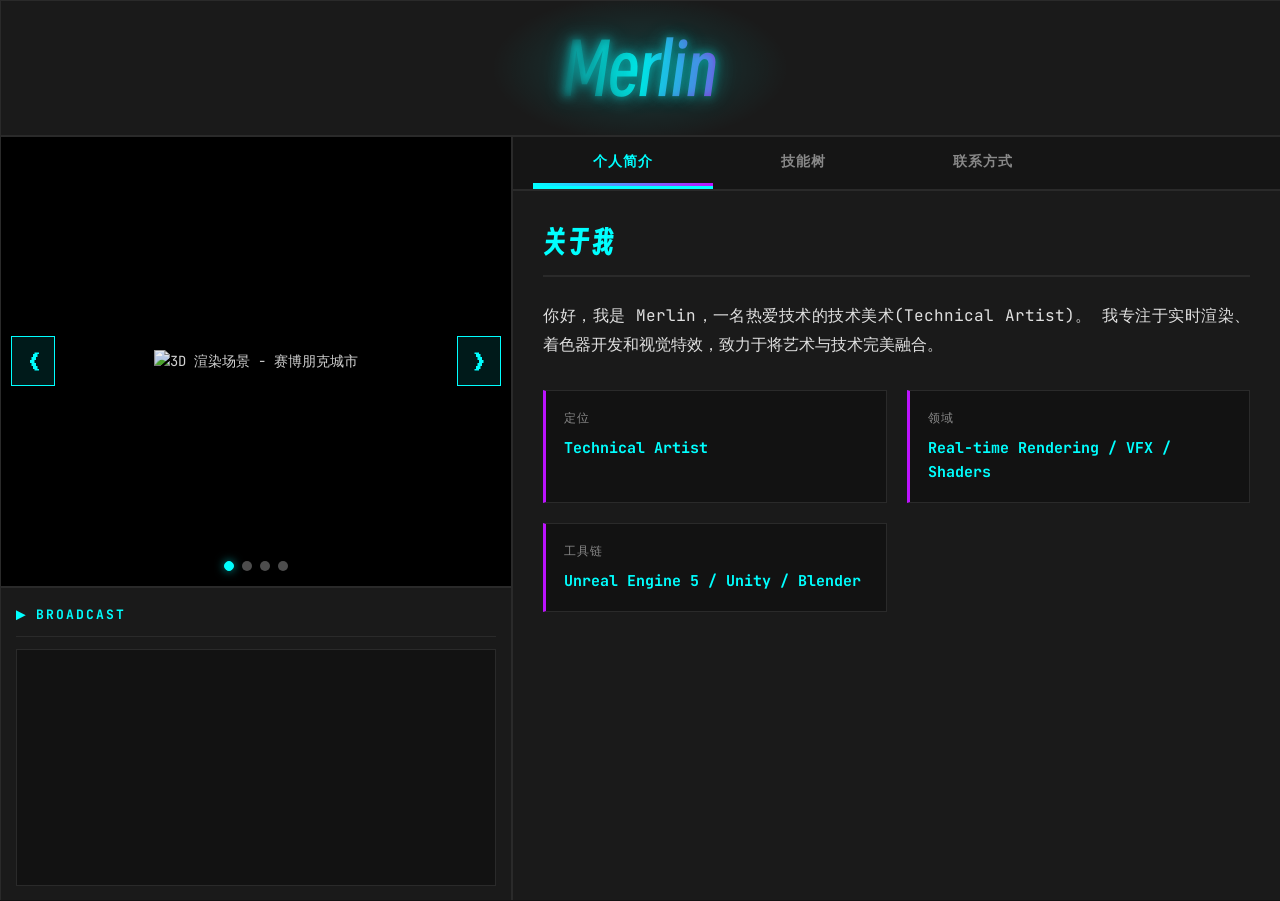
==== template/Merlinsite/index.html @ 0cc46098 "v0.0.1 自动更新（没底）" ====
<!DOCTYPE html>
<html lang="zh-CN">
<head>
    <meta charset="UTF-8">
    <meta name="viewport" content="width=device-width, initial-scale=1.0">
    <title>Merlin 个人工作台</title>
    <link rel="stylesheet" href="style.css">
    <link rel="preconnect" href="https://fonts.googleapis.com">
    <link rel="preconnect" href="https://fonts.gstatic.com" crossorigin>
    <link href="https://fonts.googleapis.com/css2?family=JetBrains+Mono:wght@400;700&display=swap" rel="stylesheet">
    <style>
        @font-face {
            font-family: 'SmileySans';
            src: url('../../src/SmileySans-Oblique-3.otf') format('opentype');
            font-weight: normal;
            font-style: oblique;
        }
    </style>
</head>
<body>
    <div class="container">
        <!-- 上区域：Header Logo -->
        <header class="header" id="header">
            <h1 class="logo">Merlin</h1>
        </header>

        <!-- 左中区域：Viewport 幻灯片 -->
        <section class="viewport" id="viewport">
            <div class="slideshow-container">
                <div class="slide active">
                    <img src="" alt="Slide 1" class="slide-image">
                </div>
                <div class="slide">
                    <img src="" alt="Slide 2" class="slide-image">
                </div>
                <div class="slide">
                    <img src="" alt="Slide 3" class="slide-image">
                </div>
                <button class="nav-btn prev-btn" id="prevBtn">&#10094;</button>
                <button class="nav-btn next-btn" id="nextBtn">&#10095;</button>
            </div>
            <div class="slide-indicators" id="slideIndicators"></div>
        </section>

        <!-- 左下区域：Broadcast 滚动广播 -->
        <section class="broadcast" id="broadcast">
            <div class="broadcast-header">
                <span class="broadcast-icon">&#9654;</span>
                <span class="broadcast-title">BROADCAST</span>
            </div>
            <div class="marquee-container">
                <div class="marquee-content" id="marqueeContent"></div>
            </div>
        </section>

        <!-- 右区域：Main Content 选项卡内容区 -->
        <main class="main-content" id="mainContent">
            <nav class="tabs-nav" id="tabsNav">
                <button class="tab-btn active" data-tab="about">个人简介</button>
                <button class="tab-btn" data-tab="skills">技能树</button>
                <button class="tab-btn" data-tab="contact">联系方式</button>
            </nav>

            <div class="tab-content" id="tabContent">
                <!-- 个人简介内容 -->
                <div class="tab-pane active" id="about">
                    <div class="content-section">
                        <h2 class="section-title">关于我</h2>
                        <p class="bio-text">
                            你好，我是 Merlin，一名热爱技术的技术美术(Technical Artist)。
                            我专注于实时渲染、着色器开发和视觉特效，致力于将艺术与技术完美融合。
                        </p>
                        <div class="info-grid">
                            <div class="info-item">
                                <span class="info-label">定位</span>
                                <span class="info-value">Technical Artist</span>
                            </div>
                            <div class="info-item">
                                <span class="info-label">领域</span>
                                <span class="info-value">Real-time Rendering / VFX / Shaders</span>
                            </div>
                            <div class="info-item">
                                <span class="info-label">工具链</span>
                                <span class="info-value">Unreal Engine 5 / Unity / Blender</span>
                            </div>
                        </div>
                    </div>
                </div>

                <!-- 技能树内容 -->
                <div class="tab-pane" id="skills">
                    <div class="content-section">
                        <h2 class="section-title">技能树</h2>
                        <div class="skills-container" id="skillsContainer"></div>
                    </div>
                </div>

                <!-- 联系方式内容 -->
                <div class="tab-pane" id="contact">
                    <div class="content-section">
                        <h2 class="section-title">联系方式</h2>
                        <div class="contact-list" id="contactList"></div>
                    </div>
                </div>
            </div>
        </main>
    </div>

    <script type="module" src="./js/main.js"></script>
</body>
</html>
---- template/Merlinsite/style.css ----
/* ==================== 全局重置与基础样式 ==================== */
* {
    margin: 0;
    padding: 0;
    box-sizing: border-box;
}

:root {
    --bg-primary: #121212;
    --bg-secondary: #1a1a1a;
    --border-color: #2a2a2a;
    --text-primary: #e0e0e0;
    --text-secondary: #888888;
    --accent-cyan: #00FFFF;
    --accent-purple: #BC13FE;
    --font-mono: 'JetBrains Mono', 'Courier New', monospace;
    --font-artistic: 'SmileySans', cursive;
}

html, body {
    width: 100%;
    height: 100%;
    overflow: hidden;
    background-color: var(--bg-primary);
    color: var(--text-primary);
    font-family: var(--font-mono);
    font-size: 14px;
    line-height: 1.6;
}

/* ==================== CSS Grid 主布局容器 ==================== */
.container {
    display: grid;
    grid-template-columns: 40% 60%;
    grid-template-rows: 15% 50% 35%;
    gap: 1px;
    height: 100vh;
    background-color: var(--border-color);
    border: 1px solid var(--border-color);
}

/* ==================== Header 区域 (上) ==================== */
.header {
    grid-column: 1 / 3;
    grid-row: 1 / 2;
    background-color: var(--bg-secondary);
    display: flex;
    align-items: center;
    justify-content: center;
    position: relative;
    overflow: hidden;
    border-bottom: 1px solid var(--border-color);
}

.logo {
    font-family: var(--font-artistic);
    font-size: 5rem;
    font-weight: normal;
    color: var(--accent-cyan);
    text-shadow:
        0 0 10px rgba(0, 255, 255, 0.5),
        0 0 20px rgba(0, 255, 255, 0.3),
        0 0 30px rgba(0, 255, 255, 0.2);
    position: relative;
    z-index: 2;
    background: linear-gradient(
        90deg,
        transparent 0%,
        rgba(0, 255, 255, 0.8) 25%,
        rgba(188, 19, 254, 0.8) 50%,
        rgba(0, 255, 255, 0.8) 75%,
        transparent 100%
    );
    background-size: 200% 100%;
    -webkit-background-clip: text;
    background-clip: text;
    -webkit-text-fill-color: transparent;
    animation: spectrumFlow 3s linear infinite;
}

@keyframes spectrumFlow {
    0% {
        background-position: -100% 0;
    }
    100% {
        background-position: 100% 0;
    }
}

/* Logo 背景光效 */
.header::before {
    content: '';
    position: absolute;
    top: 50%;
    left: 50%;
    transform: translate(-50%, -50%);
    width: 300px;
    height: 150px;
    background: radial-gradient(
        ellipse,
        rgba(0, 255, 255, 0.15) 0%,
        transparent 70%
    );
    animation: pulse 4s ease-in-out infinite;
    z-index: 1;
}

@keyframes pulse {
    0%, 100% {
        opacity: 0.5;
        transform: translate(-50%, -50%) scale(1);
    }
    50% {
        opacity: 1;
        transform: translate(-50%, -50%) scale(1.1);
    }
}

/* ==================== Viewport 区域 (左中) ==================== */
.viewport {
    grid-column: 1 / 2;
    grid-row: 2 / 3;
    background-color: var(--bg-secondary);
    border-right: 1px solid var(--border-color);
    display: flex;
    flex-direction: column;
    position: relative;
    overflow: hidden;
}

.slideshow-container {
    flex: 1;
    position: relative;
    overflow: hidden;
}

.slide {
    position: absolute;
    top: 0;
    left: 0;
    width: 100%;
    height: 100%;
    opacity: 0;
    transition: opacity 0.8s ease-in-out;
    display: flex;
    align-items: center;
    justify-content: center;
    background-color: #000;
}

.slide.active {
    opacity: 1;
    z-index: 1;
}

.slide-image {
    max-width: 95%;
    max-height: 95%;
    object-fit: contain;
    filter: brightness(0.9) contrast(1.1);
    transition: transform 0.3s ease;
}

.slide:hover .slide-image {
    transform: scale(1.02);
}

.nav-btn {
    position: absolute;
    top: 50%;
    transform: translateY(-50%);
    background-color: rgba(0, 255, 255, 0.1);
    color: var(--accent-cyan);
    border: 1px solid var(--accent-cyan);
    font-size: 24px;
    padding: 10px 15px;
    cursor: pointer;
    z-index: 10;
    transition: all 0.3s ease;
    backdrop-filter: blur(5px);
}

.nav-btn:hover {
    background-color: rgba(0, 255, 255, 0.3);
    box-shadow: 0 0 20px rgba(0, 255, 255, 0.4);
}

.prev-btn {
    left: 10px;
}

.next-btn {
    right: 10px;
}

.slide-indicators {
    position: absolute;
    bottom: 15px;
    left: 50%;
    transform: translateX(-50%);
    display: flex;
    gap: 8px;
    z-index: 10;
}

.indicator {
    width: 10px;
    height: 10px;
    border-radius: 50%;
    background-color: rgba(255, 255, 255, 0.3);
    cursor: pointer;
    transition: all 0.3s ease;
    border: 1px solid transparent;
}

.indicator.active {
    background-color: var(--accent-cyan);
    box-shadow: 0 0 10px rgba(0, 255, 255, 0.6);
    border-color: var(--accent-cyan);
}

.indicator:hover {
    background-color: rgba(0, 255, 255, 0.7);
}

/* ==================== Broadcast 区域 (左下) ==================== */
.broadcast {
    grid-column: 1 / 2;
    grid-row: 3 / 4;
    background-color: var(--bg-secondary);
    border-right: 1px solid var(--border-color);
    border-top: 1px solid var(--border-color);
    display: flex;
    flex-direction: column;
    padding: 15px;
}

.broadcast-header {
    display: flex;
    align-items: center;
    gap: 10px;
    margin-bottom: 12px;
    padding-bottom: 8px;
    border-bottom: 1px solid var(--border-color);
}

.broadcast-icon {
    color: var(--accent-cyan);
    font-size: 16px;
    animation: blink 1s infinite;
}

@keyframes blink {
    0%, 50% { opacity: 1; }
    51%, 100% { opacity: 0; }
}

.broadcast-title {
    color: var(--accent-cyan);
    font-size: 13px;
    letter-spacing: 2px;
    font-weight: bold;
}

.marquee-container {
    flex: 1;
    overflow: hidden;
    position: relative;
    background-color: rgba(0, 0, 0, 0.3);
    border: 1px solid var(--border-color);
    padding: 10px 0;
}

.marquee-content {
    white-space: nowrap;
    color: var(--accent-cyan);
    font-size: 13px;
    line-height: 1.8;
    animation: marqueeScroll 20s linear infinite;
    padding-left: 100%;
}

@keyframes marqueeScroll {
    0% {
        transform: translateX(0);
    }
    100% {
        transform: translateX(-100%);
    }
}

.marquee-content:hover {
    animation-play-state: paused;
}

/* ==================== Main Content 区域 (右) ==================== */
.main-content {
    grid-column: 2 / 3;
    grid-row: 2 / 4;
    background-color: var(--bg-secondary);
    display: flex;
    flex-direction: column;
    overflow: hidden;
}

.tabs-nav {
    display: flex;
    gap: 0;
    border-bottom: 2px solid var(--border-color);
    background-color: rgba(0, 0, 0, 0.2);
    padding: 0 20px;
}

.tab-btn {
    flex: 1;
    max-width: 180px;
    padding: 15px 25px;
    background-color: transparent;
    color: var(--text-secondary);
    border: none;
    border-bottom: 3px solid transparent;
    font-family: var(--font-mono);
    font-size: 14px;
    font-weight: bold;
    cursor: pointer;
    transition: all 0.3s ease;
    position: relative;
    letter-spacing: 1px;
}

.tab-btn::after {
    content: '';
    position: absolute;
    bottom: 0;
    left: 0;
    width: 0;
    height: 3px;
    background: linear-gradient(90deg, var(--accent-cyan), var(--accent-purple));
    transition: width 0.3s ease;
}

.tab-btn:hover {
    color: var(--text-primary);
    background-color: rgba(0, 255, 255, 0.05);
}

.tab-btn:hover::after {
    width: 100%;
}

.tab-btn.active {
    color: var(--accent-cyan);
    border-bottom-color: var(--accent-cyan);
}

.tab-btn.active::after {
    width: 100%;
}

.tab-content {
    flex: 1;
    overflow-y: auto;
    padding: 30px;
    scrollbar-width: thin;
    scrollbar-color: var(--accent-cyan) var(--bg-primary);
}

.tab-content::-webkit-scrollbar {
    width: 8px;
}

.tab-content::-webkit-scrollbar-track {
    background: var(--bg-primary);
}

.tab-content::-webkit-scrollbar-thumb {
    background: var(--accent-cyan);
    border-radius: 4px;
}

.tab-pane {
    display: none;
    animation: fadeIn 0.5s ease-in-out;
}

.tab-pane.active {
    display: block;
}

@keyframes fadeIn {
    from {
        opacity: 0;
        transform: translateY(10px);
    }
    to {
        opacity: 1;
        transform: translateY(0);
    }
}

.content-section {
    max-width: 800px;
}

.section-title {
    font-size: 28px;
    color: var(--accent-cyan);
    margin-bottom: 25px;
    padding-bottom: 10px;
    border-bottom: 2px solid var(--border-color);
    font-family: var(--font-artistic);
    letter-spacing: 2px;
}

.bio-text {
    font-size: 16px;
    line-height: 1.8;
    color: var(--text-primary);
    margin-bottom: 30px;
    text-align: justify;
}

.info-grid {
    display: grid;
    grid-template-columns: repeat(auto-fit, minmax(250px, 1fr));
    gap: 20px;
}

.info-item {
    background-color: rgba(0, 0, 0, 0.3);
    border: 1px solid var(--border-color);
    padding: 18px;
    border-left: 3px solid var(--accent-purple);
    transition: all 0.3s ease;
}

.info-item:hover {
    border-left-color: var(--accent-cyan);
    background-color: rgba(0, 255, 255, 0.05);
    transform: translateX(5px);
}

.info-label {
    display: block;
    font-size: 12px;
    color: var(--text-secondary);
    margin-bottom: 8px;
    letter-spacing: 1px;
    text-transform: uppercase;
}

.info-value {
    display: block;
    font-size: 15px;
    color: var(--accent-cyan);
    font-weight: bold;
}

/* ==================== 技能进度条样式 ==================== */
.skills-container {
    display: flex;
    flex-direction: column;
    gap: 25px;
}

.skill-item {
    background-color: rgba(0, 0, 0, 0.3);
    border: 1px solid var(--border-color);
    padding: 20px;
    border-radius: 4px;
}

.skill-header {
    display: flex;
    justify-content: space-between;
    align-items: center;
    margin-bottom: 12px;
}

.skill-name {
    font-size: 16px;
    color: var(--text-primary);
    font-weight: bold;
}

.skill-level {
    font-size: 14px;
    color: var(--accent-cyan);
    font-weight: bold;
}

.skill-bar {
    height: 8px;
    background-color: rgba(255, 255, 255, 0.1);
    border-radius: 4px;
    overflow: hidden;
    position: relative;
}

.skill-progress {
    height: 100%;
    background: linear-gradient(90deg, var(--accent-cyan), var(--accent-purple));
    border-radius: 4px;
    transition: width 1s ease-in-out;
    position: relative;
    box-shadow: 0 0 10px rgba(0, 255, 255, 0.3);
}

.skill-progress::after {
    content: '';
    position: absolute;
    top: 0;
    left: 0;
    right: 0;
    bottom: 0;
    background: linear-gradient(
        90deg,
        transparent,
        rgba(255, 255, 255, 0.3),
        transparent
    );
    animation: shimmer 2s infinite;
}

@keyframes shimmer {
    0% {
        transform: translateX(-100%);
    }
    100% {
        transform: translateX(100%);
    }
}

/* ==================== 联系方式列表样式 ==================== */
.contact-list {
    display: flex;
    flex-direction: column;
    gap: 20px;
}

.contact-item {
    display: flex;
    align-items: center;
    gap: 20px;
    background-color: rgba(0, 0, 0, 0.3);
    border: 1px solid var(--border-color);
    padding: 20px;
    transition: all 0.3s ease;
    cursor: pointer;
}

.contact-item:hover {
    border-color: var(--accent-cyan);
    background-color: rgba(0, 255, 255, 0.05);
    transform: translateX(10px);
    box-shadow: 0 0 20px rgba(0, 255, 255, 0.2);
}

.contact-icon {
    font-size: 32px;
    min-width: 50px;
    text-align: center;
}

.contact-info {
    flex: 1;
}

.contact-label {
    display: block;
    font-size: 12px;
    color: var(--text-secondary);
    margin-bottom: 5px;
    letter-spacing: 1px;
    text-transform: uppercase;
}

.contact-value {
    display: block;
    font-size: 16px;
    color: var(--accent-cyan);
    font-weight: bold;
}

/* ==================== 响应式设计 (可选) ==================== */
@media (max-width: 1200px) {
    .container {
        grid-template-columns: 45% 55%;
    }

    .logo {
        font-size: 4rem;
    }

    .tab-btn {
        max-width: 150px;
        padding: 12px 20px;
    }
}

@media (max-width: 900px) {
    .container {
        grid-template-columns: 1fr;
        grid-template-rows: auto auto auto auto;
    }

    .header {
        grid-column: 1 / 2;
        grid-row: 1 / 2;
    }

    .viewport {
        grid-column: 1 / 2;
        grid-row: 2 / 3;
        height: 400px;
    }

    .broadcast {
        grid-column: 1 / 2;
        grid-row: 3 / 4;
        height: 200px;
    }

    .main-content {
        grid-column: 1 / 2;
        grid-row: 4 / 5;
        height: auto;
        min-height: 500px;
    }

    .logo {
        font-size: 3rem;
    }
}
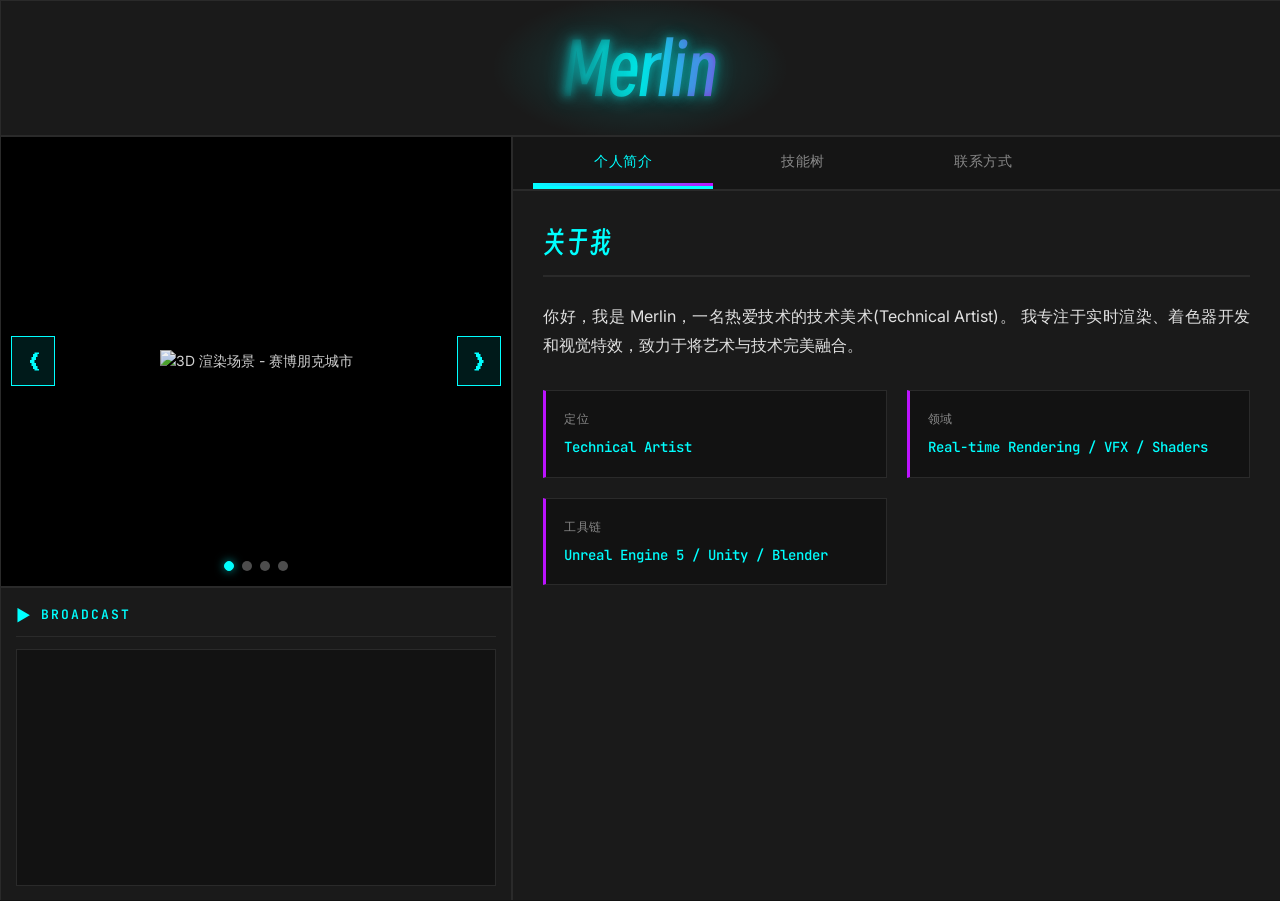
==== commit d186370d: "v0.0.2 赶紧改掉碍眼字体" ====
--- a/template/Merlinsite/index.html
+++ b/template/Merlinsite/index.html
@@ -7,7 +7,7 @@
     <link rel="stylesheet" href="style.css">
     <link rel="preconnect" href="https://fonts.googleapis.com">
     <link rel="preconnect" href="https://fonts.gstatic.com" crossorigin>
-    <link href="https://fonts.googleapis.com/css2?family=JetBrains+Mono:wght@400;700&display=swap" rel="stylesheet">
+    <link href="https://fonts.googleapis.com/css2?family=Inter:wght@300;400;500;600;700&family=JetBrains+Mono:wght@400;500;700&display=swap" rel="stylesheet">
     <style>
         @font-face {
             font-family: 'SmileySans';
--- a/template/Merlinsite/style.css
+++ b/template/Merlinsite/style.css
@@ -13,8 +13,11 @@
     --text-secondary: #888888;
     --accent-cyan: #00FFFF;
     --accent-purple: #BC13FE;
-    --font-mono: 'JetBrains Mono', 'Courier New', monospace;
-    --font-artistic: 'SmileySans', cursive;
+
+    /* 现代化字体系统 - 2026 */
+    --font-sans: 'Inter', -apple-system, BlinkMacSystemFont, 'Segoe UI', Roboto, 'Helvetica Neue', Arial, 'Noto Sans SC', sans-serif;
+    --font-mono: 'JetBrains Mono', 'Fira Code', 'SF Mono', 'Cascadia Code', 'Consolas', monospace;
+    --font-artistic: 'SmileySans', 'Noto Sans SC', sans-serif;
 }
 
 html, body {
@@ -23,9 +26,12 @@
     overflow: hidden;
     background-color: var(--bg-primary);
     color: var(--text-primary);
-    font-family: var(--font-mono);
+    font-family: var(--font-sans);
     font-size: 14px;
+    font-weight: 400;
     line-height: 1.6;
+    -webkit-font-smoothing: antialiased;
+    -moz-osx-font-smoothing: grayscale;
 }
 
 /* ==================== CSS Grid 主布局容器 ==================== */
@@ -257,9 +263,11 @@
 
 .broadcast-title {
     color: var(--accent-cyan);
+    font-family: var(--font-mono);
     font-size: 13px;
     letter-spacing: 2px;
-    font-weight: bold;
+    font-weight: 600;
+    text-transform: uppercase;
 }
 
 .marquee-container {
@@ -274,6 +282,7 @@
 .marquee-content {
     white-space: nowrap;
     color: var(--accent-cyan);
+    font-family: var(--font-mono);
     font-size: 13px;
     line-height: 1.8;
     animation: marqueeScroll 20s linear infinite;
@@ -319,13 +328,13 @@
     color: var(--text-secondary);
     border: none;
     border-bottom: 3px solid transparent;
-    font-family: var(--font-mono);
+    font-family: var(--font-sans);
     font-size: 14px;
-    font-weight: bold;
+    font-weight: 500;
     cursor: pointer;
     transition: all 0.3s ease;
     position: relative;
-    letter-spacing: 1px;
+    letter-spacing: 0.5px;
 }
 
 .tab-btn::after {
@@ -403,13 +412,14 @@
 }
 
 .section-title {
+    font-family: var(--font-artistic);
     font-size: 28px;
+    font-weight: 400;
     color: var(--accent-cyan);
     margin-bottom: 25px;
     padding-bottom: 10px;
     border-bottom: 2px solid var(--border-color);
-    font-family: var(--font-artistic);
-    letter-spacing: 2px;
+    letter-spacing: 1px;
 }
 
 .bio-text {
@@ -418,6 +428,7 @@
     color: var(--text-primary);
     margin-bottom: 30px;
     text-align: justify;
+    font-weight: 400;
 }
 
 .info-grid {
@@ -442,18 +453,21 @@
 
 .info-label {
     display: block;
+    font-family: var(--font-sans);
     font-size: 12px;
+    font-weight: 500;
     color: var(--text-secondary);
     margin-bottom: 8px;
-    letter-spacing: 1px;
+    letter-spacing: 0.5px;
     text-transform: uppercase;
 }
 
 .info-value {
     display: block;
-    font-size: 15px;
-    color: var(--accent-cyan);
-    font-weight: bold;
+    font-family: var(--font-mono);
+    font-size: 14px;
+    font-weight: 500;
+    color: var(--accent-cyan);
 }
 
 /* ==================== 技能进度条样式 ==================== */
@@ -478,15 +492,17 @@
 }
 
 .skill-name {
-    font-size: 16px;
+    font-family: var(--font-sans);
+    font-size: 15px;
+    font-weight: 600;
     color: var(--text-primary);
-    font-weight: bold;
 }
 
 .skill-level {
-    font-size: 14px;
-    color: var(--accent-cyan);
-    font-weight: bold;
+    font-family: var(--font-mono);
+    font-size: 13px;
+    font-weight: 500;
+    color: var(--accent-cyan);
 }
 
 .skill-bar {
@@ -568,18 +584,21 @@
 
 .contact-label {
     display: block;
+    font-family: var(--font-sans);
     font-size: 12px;
+    font-weight: 500;
     color: var(--text-secondary);
     margin-bottom: 5px;
-    letter-spacing: 1px;
+    letter-spacing: 0.5px;
     text-transform: uppercase;
 }
 
 .contact-value {
     display: block;
-    font-size: 16px;
-    color: var(--accent-cyan);
-    font-weight: bold;
+    font-family: var(--font-mono);
+    font-size: 14px;
+    font-weight: 500;
+    color: var(--accent-cyan);
 }
 
 /* ==================== 响应式设计 (可选) ==================== */
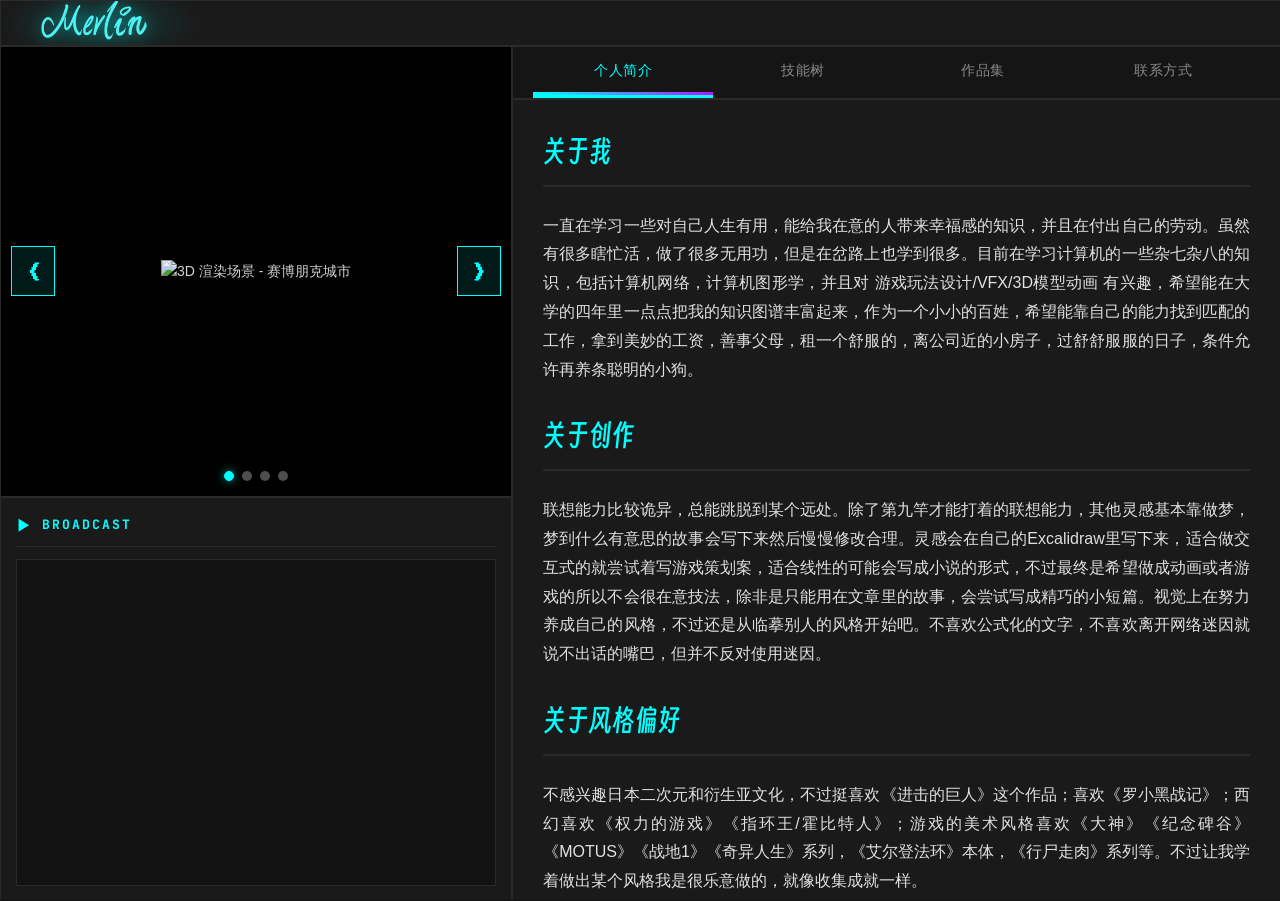
==== commit f77552a4: "beta0.0.3 call it a day" ====
--- a/template/Merlinsite/index.html
+++ b/template/Merlinsite/index.html
@@ -3,17 +3,36 @@
 <head>
     <meta charset="UTF-8">
     <meta name="viewport" content="width=device-width, initial-scale=1.0">
-    <title>Merlin 个人工作台</title>
+    <title>Merlin's                 |个人站 开发中</title>
     <link rel="stylesheet" href="style.css">
-    <link rel="preconnect" href="https://fonts.googleapis.com">
-    <link rel="preconnect" href="https://fonts.gstatic.com" crossorigin>
-    <link href="https://fonts.googleapis.com/css2?family=Inter:wght@300;400;500;600;700&family=JetBrains+Mono:wght@400;500;700&display=swap" rel="stylesheet">
     <style>
+        /* 本地化字体声明 */
+        
+        /* 得意黑 - 用于 Logo 和艺术标题 */
         @font-face {
             font-family: 'SmileySans';
             src: url('../../src/SmileySans-Oblique-3.otf') format('opentype');
             font-weight: normal;
             font-style: oblique;
+            font-display: swap;
+        }
+        
+        /* JetBrains Mono 可变字体 - 用于代码和技术内容 */
+        @font-face {
+            font-family: 'JetBrains Mono';
+            src: url('../../src/JetBrainsMono[wght].woff2') format('woff2-variations');
+            font-weight: 100 800;
+            font-style: normal;
+            font-display: swap;
+        }
+        
+        /* JetBrains Mono 斜体 */
+        @font-face {
+            font-family: 'JetBrains Mono';
+            src: url('../../src/JetBrainsMono-Italic[wght].woff2') format('woff2-variations');
+            font-weight: 100 800;
+            font-style: italic;
+            font-display: swap;
         }
     </style>
 </head>
@@ -21,7 +40,9 @@
     <div class="container">
         <!-- 上区域：Header Logo -->
         <header class="header" id="header">
-            <h1 class="logo">Merlin</h1>
+            <div class="logo-wrapper">
+                <img src="../../src/IMG/logo.png" alt="Merlin" class="logo">
+            </div>
         </header>
 
         <!-- 左中区域：Viewport 幻灯片 -->
@@ -58,6 +79,7 @@
             <nav class="tabs-nav" id="tabsNav">
                 <button class="tab-btn active" data-tab="about">个人简介</button>
                 <button class="tab-btn" data-tab="skills">技能树</button>
+                <button class="tab-btn" data-tab="album">作品集</button>
                 <button class="tab-btn" data-tab="contact">联系方式</button>
             </nav>
 
@@ -67,23 +89,18 @@
                     <div class="content-section">
                         <h2 class="section-title">关于我</h2>
                         <p class="bio-text">
-                            你好，我是 Merlin，一名热爱技术的技术美术(Technical Artist)。
-                            我专注于实时渲染、着色器开发和视觉特效，致力于将艺术与技术完美融合。
+                            一直在学习一些对自己人生有用，能给我在意的人带来幸福感的知识，并且在付出自己的劳动。虽然有很多瞎忙活，做了很多无用功，但是在岔路上也学到很多。目前在学习计算机的一些杂七杂八的知识，包括计算机网络，计算机图形学，并且对 游戏玩法设计/VFX/3D模型动画 有兴趣，希望能在大学的四年里一点点把我的知识图谱丰富起来，作为一个小小的百姓，希望能靠自己的能力找到匹配的工作，拿到美妙的工资，善事父母，租一个舒服的，离公司近的小房子，过舒舒服服的日子，条件允许再养条聪明的小狗。
                         </p>
-                        <div class="info-grid">
-                            <div class="info-item">
-                                <span class="info-label">定位</span>
-                                <span class="info-value">Technical Artist</span>
-                            </div>
-                            <div class="info-item">
-                                <span class="info-label">领域</span>
-                                <span class="info-value">Real-time Rendering / VFX / Shaders</span>
-                            </div>
-                            <div class="info-item">
-                                <span class="info-label">工具链</span>
-                                <span class="info-value">Unreal Engine 5 / Unity / Blender</span>
-                            </div>
-                        </div>
+
+                        <h2 class="section-title">关于创作</h2>
+                        <p class="bio-text">
+                            联想能力比较诡异，总能跳脱到某个远处。除了第九竿才能打着的联想能力，其他灵感基本靠做梦，梦到什么有意思的故事会写下来然后慢慢修改合理。灵感会在自己的Excalidraw里写下来，适合做交互式的就尝试着写游戏策划案，适合线性的可能会写成小说的形式，不过最终是希望做成动画或者游戏的所以不会很在意技法，除非是只能用在文章里的故事，会尝试写成精巧的小短篇。视觉上在努力养成自己的风格，不过还是从临摹别人的风格开始吧。不喜欢公式化的文字，不喜欢离开网络迷因就说不出话的嘴巴，但并不反对使用迷因。
+                        </p>
+
+                        <h2 class="section-title">关于风格偏好</h2>
+                        <p class="bio-text">
+                            不感兴趣日本二次元和衍生亚文化，不过挺喜欢《进击的巨人》这个作品；喜欢《罗小黑战记》；西幻喜欢《权力的游戏》《指环王/霍比特人》；游戏的美术风格喜欢《大神》《纪念碑谷》《MOTUS》《战地1》《奇异人生》系列，《艾尔登法环》本体，《行尸走肉》系列等。不过让我学着做出某个风格我是很乐意做的，就像收集成就一样。
+                        </p>
                     </div>
                 </div>
 
@@ -92,6 +109,14 @@
                     <div class="content-section">
                         <h2 class="section-title">技能树</h2>
                         <div class="skills-container" id="skillsContainer"></div>
+                    </div>
+                </div>
+
+                <!-- 作品集内容 -->
+                <div class="tab-pane" id="album">
+                    <div class="content-section">
+                        <h2 class="section-title">作品集</h2>
+                        <div class="album-container" id="albumContainer"></div>
                     </div>
                 </div>
 
--- a/template/Merlinsite/style.css
+++ b/template/Merlinsite/style.css
@@ -14,10 +14,10 @@
     --accent-cyan: #00FFFF;
     --accent-purple: #BC13FE;
 
-    /* 现代化字体系统 - 2026 */
-    --font-sans: 'Inter', -apple-system, BlinkMacSystemFont, 'Segoe UI', Roboto, 'Helvetica Neue', Arial, 'Noto Sans SC', sans-serif;
-    --font-mono: 'JetBrains Mono', 'Fira Code', 'SF Mono', 'Cascadia Code', 'Consolas', monospace;
-    --font-artistic: 'SmileySans', 'Noto Sans SC', sans-serif;
+    /* 本地化字体系统 - 纯离线 */
+    --font-sans: -apple-system, BlinkMacSystemFont, 'Segoe UI', Roboto, 'Helvetica Neue', Arial, 'PingFang SC', 'Microsoft YaHei', sans-serif;
+    --font-mono: 'JetBrains Mono', Consolas, 'Courier New', monospace;
+    --font-artistic: 'SmileySans', sans-serif;
 }
 
 html, body {
@@ -38,7 +38,7 @@
 .container {
     display: grid;
     grid-template-columns: 40% 60%;
-    grid-template-rows: 15% 50% 35%;
+    grid-template-rows: 5% 50% 45%;
     gap: 1px;
     height: 100vh;
     background-color: var(--border-color);
@@ -52,36 +52,60 @@
     background-color: var(--bg-secondary);
     display: flex;
     align-items: center;
-    justify-content: center;
+    justify-content: flex-start;  /* 改为左对齐 */
+    padding-left: 40px;          /* 左侧留白 */
     position: relative;
     overflow: hidden;
     border-bottom: 1px solid var(--border-color);
 }
 
 .logo {
-    font-family: var(--font-artistic);
-    font-size: 5rem;
-    font-weight: normal;
-    color: var(--accent-cyan);
-    text-shadow:
-        0 0 10px rgba(0, 255, 255, 0.5),
-        0 0 20px rgba(0, 255, 255, 0.3),
-        0 0 30px rgba(0, 255, 255, 0.2);
+    height: 40px;                /* Logo 高度 */
+    width: auto;                 /* 保持宽高比 */
+    cursor: default;             /* 禁止显示文本光标 */
+    user-select: none;           /* 禁止选中 */
     position: relative;
     z-index: 2;
+    filter: drop-shadow(0 0 8px rgba(0, 255, 255, 0.5));
+    animation: logoGlow 3s ease-in-out infinite;
+}
+
+@keyframes logoGlow {
+    0%, 100% {
+        filter: drop-shadow(0 0 8px rgba(0, 255, 255, 0.5))
+                drop-shadow(0 0 15px rgba(0, 255, 255, 0.3));
+    }
+    50% {
+        filter: drop-shadow(0 0 12px rgba(188, 19, 254, 0.6))
+                drop-shadow(0 0 20px rgba(188, 19, 254, 0.4));
+    }
+}
+
+.logo-wrapper {
+    position: relative;
+    display: inline-block;
+}
+
+.logo-wrapper::after {
+    content: '';
+    position: absolute;
+    top: -2px;
+    left: -2px;
+    right: -2px;
+    bottom: -2px;
     background: linear-gradient(
         90deg,
         transparent 0%,
-        rgba(0, 255, 255, 0.8) 25%,
-        rgba(188, 19, 254, 0.8) 50%,
-        rgba(0, 255, 255, 0.8) 75%,
+        var(--accent-cyan) 25%,
+        var(--accent-purple) 50%,
+        var(--accent-cyan) 75%,
         transparent 100%
     );
     background-size: 200% 100%;
-    -webkit-background-clip: text;
-    background-clip: text;
-    -webkit-text-fill-color: transparent;
+    border-radius: 4px;
+    z-index: -1;
     animation: spectrumFlow 3s linear infinite;
+    opacity: 0.6;
 }
 
 @keyframes spectrumFlow {
@@ -91,6 +115,37 @@
     100% {
         background-position: 100% 0;
     }
+}
+
+/* 管理面板入口链接 */
+.panel-link {
+    font-family: var(--font-mono);
+    font-size: 12px;
+    color: var(--text-secondary);
+    text-decoration: none;
+    padding: 6px 16px;
+    margin-left: 30px;
+    border: 1px solid var(--border-color);
+    border-radius: 4px;
+    background-color: rgba(0, 0, 0, 0.3);
+    transition: all 0.3s ease;
+    letter-spacing: 1px;
+    text-transform: uppercase;
+    position: relative;
+    z-index: 2;
+}
+
+.panel-link:hover {
+    color: var(--accent-cyan);
+    border-color: var(--accent-cyan);
+    background-color: rgba(0, 255, 255, 0.05);
+    box-shadow: 0 0 15px rgba(0, 255, 255, 0.2);
+    transform: translateY(-2px);
+}
+
+.panel-link::before {
+    content: '⚙';
+    margin-right: 6px;
 }
 
 /* Logo 背景光效 */
@@ -98,10 +153,10 @@
     content: '';
     position: absolute;
     top: 50%;
-    left: 50%;
+    left: 100px;              /* 光效位置也左移 */
     transform: translate(-50%, -50%);
-    width: 300px;
-    height: 150px;
+    width: 200px;               /* 缩小光效范围 */
+    height: 80px;               /* 缩小高度 */
     background: radial-gradient(
         ellipse,
         rgba(0, 255, 255, 0.15) 0%,
@@ -284,6 +339,8 @@
     color: var(--accent-cyan);
     font-family: var(--font-mono);
     font-size: 13px;
+    cursor: default;              /* 禁止显示文本光标 */
+    user-select: none;            /* 禁止选中文字 */
     line-height: 1.8;
     animation: marqueeScroll 20s linear infinite;
     padding-left: 100%;
@@ -470,81 +527,174 @@
     color: var(--accent-cyan);
 }
 
-/* ==================== 技能进度条样式 ==================== */
+/* ==================== 技能树样式（列表+颜色渐变）==================== */
 .skills-container {
     display: flex;
     flex-direction: column;
+    gap: 12px;
+    position: relative;
+}
+
+.skill-item {
+    display: flex;
+    justify-content: space-between;
+    align-items: center;
+    padding: 14px 20px;
+    background-color: rgba(0, 0, 0, 0.2);
+    border-left: 3px solid var(--skill-color, var(--border-color));
+    border-radius: 3px;
+    transition: all 0.3s ease;
+    animation: fadeInUp 0.5s ease-out forwards;
+    opacity: 0;
+}
+
+.skill-item:hover {
+    background-color: rgba(255, 255, 255, 0.03);
+    transform: translateX(8px);
+    box-shadow: -2px 0 10px rgba(var(--skill-color-rgb), 0.2);
+}
+
+@keyframes fadeInUp {
+    from {
+        opacity: 0;
+        transform: translateY(10px);
+    }
+    to {
+        opacity: 1;
+        transform: translateY(0);
+    }
+}
+
+.skill-name {
+    font-family: var(--font-sans);
+    font-size: 16px;
+    font-weight: 600;
+    letter-spacing: 0.5px;
+    text-shadow: 0 0 8px currentColor;
+}
+
+.skill-mastery {
+    font-family: var(--font-mono);
+    font-size: 15px;
+    font-weight: 500;
+    min-width: 45px;
+    text-align: right;
+    text-shadow: 0 0 6px currentColor;
+}
+
+.skills-disclaimer {
+    margin-top: 25px;
+    padding-top: 15px;
+    border-top: 1px solid rgba(128, 128, 128, 0.2);
+    font-family: var(--font-sans);
+    font-size: 11px;
+    color: #606060;
+    text-align: right;
+    font-style: italic;
+    letter-spacing: 0.3px;
+}
+
+/* ==================== 作品集样式 ==================== */
+.album-container {
+    display: grid;
+    grid-template-columns: repeat(auto-fill, minmax(320px, 1fr));
     gap: 25px;
 }
 
-.skill-item {
+.project-card {
     background-color: rgba(0, 0, 0, 0.3);
     border: 1px solid var(--border-color);
-    padding: 20px;
-    border-radius: 4px;
-}
-
-.skill-header {
-    display: flex;
-    justify-content: space-between;
-    align-items: center;
-    margin-bottom: 12px;
-}
-
-.skill-name {
-    font-family: var(--font-sans);
-    font-size: 15px;
-    font-weight: 600;
-    color: var(--text-primary);
-}
-
-.skill-level {
-    font-family: var(--font-mono);
-    font-size: 13px;
-    font-weight: 500;
-    color: var(--accent-cyan);
-}
-
-.skill-bar {
-    height: 8px;
-    background-color: rgba(255, 255, 255, 0.1);
-    border-radius: 4px;
+    border-radius: 6px;
+    padding: 24px;
+    transition: all 0.3s ease;
+    animation: fadeInUp 0.5s ease-out forwards;
+    opacity: 0;
+    position: relative;
     overflow: hidden;
-    position: relative;
-}
-
-.skill-progress {
-    height: 100%;
-    background: linear-gradient(90deg, var(--accent-cyan), var(--accent-purple));
-    border-radius: 4px;
-    transition: width 1s ease-in-out;
-    position: relative;
-    box-shadow: 0 0 10px rgba(0, 255, 255, 0.3);
-}
-
-.skill-progress::after {
+}
+
+.project-card::before {
     content: '';
     position: absolute;
     top: 0;
     left: 0;
     right: 0;
-    bottom: 0;
-    background: linear-gradient(
-        90deg,
-        transparent,
-        rgba(255, 255, 255, 0.3),
-        transparent
-    );
-    animation: shimmer 2s infinite;
-}
-
-@keyframes shimmer {
-    0% {
-        transform: translateX(-100%);
-    }
-    100% {
-        transform: translateX(100%);
-    }
+    height: 3px;
+    background: linear-gradient(90deg, var(--accent-cyan), var(--accent-purple));
+    transform: scaleX(0);
+    transform-origin: left;
+    transition: transform 0.3s ease;
+}
+
+.project-card:hover {
+    border-color: var(--accent-cyan);
+    background-color: rgba(0, 255, 255, 0.03);
+    transform: translateY(-5px);
+    box-shadow: 0 8px 25px rgba(0, 255, 255, 0.15);
+}
+
+.project-card:hover::before {
+    transform: scaleX(1);
+}
+
+.project-header {
+    display: flex;
+    align-items: center;
+    gap: 12px;
+    margin-bottom: 14px;
+}
+
+.project-rank {
+    font-family: var(--font-mono);
+    font-size: 18px;
+    font-weight: 700;
+    color: var(--accent-purple);
+    min-width: 32px;
+}
+
+.project-name {
+    font-family: var(--font-sans);
+    font-size: 20px;
+    font-weight: 600;
+    color: var(--text-primary);
+    margin: 0;
+    letter-spacing: 0.3px;
+}
+
+.project-brief {
+    font-family: var(--font-sans);
+    font-size: 14px;
+    line-height: 1.7;
+    color: var(--text-secondary);
+    margin: 0 0 18px 0;
+    text-align: justify;
+}
+
+.project-link {
+    display: inline-block;
+    font-family: var(--font-mono);
+    font-size: 13px;
+    font-weight: 500;
+    color: var(--accent-cyan);
+    text-decoration: none;
+    letter-spacing: 0.5px;
+    transition: all 0.3s ease;
+    position: relative;
+}
+
+.project-link::after {
+    content: '→';
+    margin-left: 4px;
+    transition: margin-left 0.3s ease;
+}
+
+.project-link:hover {
+    color: var(--accent-purple);
+    text-shadow: 0 0 8px rgba(188, 19, 254, 0.5);
+}
+
+.project-link:hover::after {
+    margin-left: 10px;
 }
 
 /* ==================== 联系方式列表样式 ==================== */
